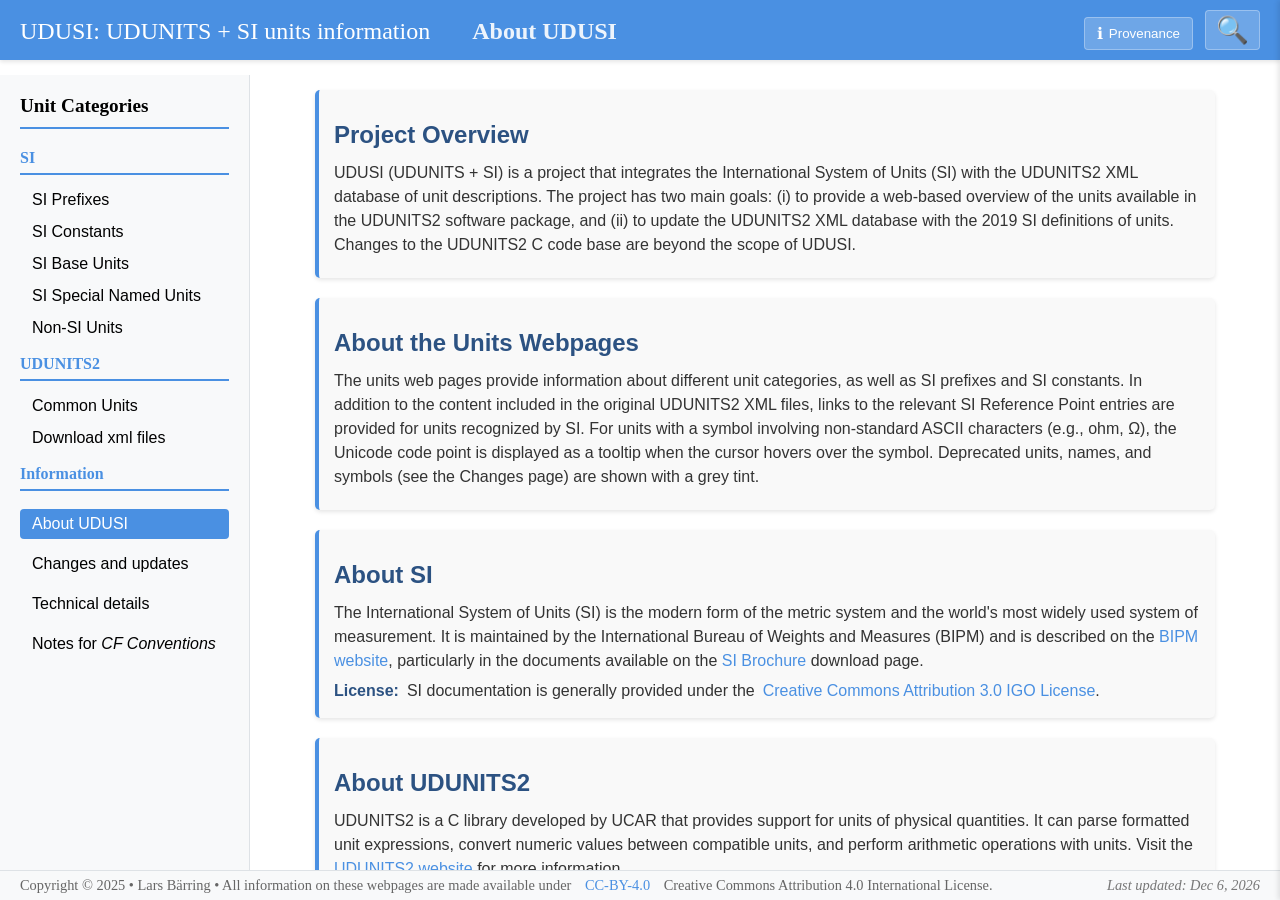
==== index.html @ 998ddeda "Initial commit" ====
<!DOCTYPE html>
<html lang="en">
<head>
    <meta charset="UTF-8">
    <meta name="viewport" content="width=device-width, initial-scale=1.0">
    <title>UDUSI: SI and UDUNITS2 units</title>
    <link rel="stylesheet" href="css/navigation.css">
    <link rel="stylesheet" href="css/search.css">
    <style>
        /* Additional styles for the last updated info */
        .last-updated {
            margin-left: 10px;
            font-style: italic;
            color: #777;
        }

        .footer-content {
            display: flex;
            justify-content: space-between;
            align-items: center;
            flex-wrap: wrap;
            gap: 10px;
        }

        .copyright-info {
            flex: 1;
        }

        /* Fix for safari and older browsers */
        .nav-list {
            list-style: none;
            padding-left: 0;
        }

        /* Add visual feedback when clicking menu items */
        .nav-list button:active {
            background-color: #357ab8;
            color: white;
        }
    </style>
</head>
<body>

    <div class="top-bar">
        <div class="title-container">
            <span class="main-title">UDUSI: UDUNITS + SI units information &emsp;</span>
            <span class="subtitle" id="page-subtitle">Loading...</span>
            <button id="provenance-btn" class="provenance-button">
                <span class="info-icon">ℹ</span>
                Provenance
            </button>
            <!-- Search -->
            <button id="search-toggle-btn" class="search-toggle-btn" title="Search all units">🔍</button>
            <div id="search-overlay" class="search-overlay">
                <input type="search" id="search-input" placeholder="Search all units, symbols, aliases…" autocomplete="off" spellcheck="false">
                <button id="search-close-btn" class="search-close-btn" title="Close search">&times;</button>
            </div>
            <div id="search-dropdown" class="search-dropdown"></div>
        </div>
    </div>

    <div id="provenance-panel" class="provenance-panel">
        <div class="provenance-content">
            <div class="provenance-header">
                <h3>Data Provenance</h3>
                <button class="close-btn">&times;</button>
            </div>
            <div id="provenance-text">
                No provenance information available.
            </div>
        </div>
    </div>

    <div class="main-content">
        <nav class="nav-column">
            <div class="nav-title">Unit Categories</div>
            <ul class="nav-list">
                <div class="nav-subtitle">SI</div>
                <li><button data-page="pages/prefixes.html">SI Prefixes</button></li>
                <li><button data-page="pages/constants.html">SI Constants</button></li>
                <li><button data-page="pages/base-units.html">SI Base Units</button></li>
                <li><button data-page="pages/special-units.html">SI Special Named Units</button></li>
                <li><button data-page="pages/nonsi-units.html">Non-SI Units</button></li>
                <div class="nav-subtitle">UDUNITS2</div>
                <li><button data-page="pages/udu-common-units.html">Common Units</button></li>
                <li><button data-page="pages/download-page.html">Download xml files</button></li>
                <div class="nav-subtitle">Information</div>
                <li><button data-page="pages/about-page.html" class="active">About UDUSI</button></li>
                <li><button data-page="pages/changes-page.html">Changes and updates</button></li>
                <li><button data-page="pages/technical-page.html">Technical details</button></li>
                <li><button data-page="pages/cf-notes-page.html" id="cf-notes-btn">Notes for <i>CF Conventions</i></button></li>
            </ul>
        </nav>

        <div class="content-area">
            <div class="loading">Loading...</div>
            <iframe id="content-container"></iframe>
        </div>
    </div>

    <div class="footer">
        <div class="footer-content">
            <div class="copyright-info">
                Copyright © 2025 &bull; Lars Bärring  &bull; All information on these webpages are made available under <a href="https://creativecommons.org/licenses/by/4.0/" target="_blank">CC-BY-4.0</a> Creative Commons Attribution 4.0 International License.
            </div>
            <div id="last-updated-info" class="last-updated">
                Last updated: Checking...
            </div>
        </div>
    </div>

    <script src="js/main.js"></script>
    <script src="js/last-updated.js"></script>
    <script src="js/keyboard-navigation.js"></script>
    <script src="js/search.js"></script>

</body>
</html>
---- css/navigation.css ----
* {
    margin: 0;
    padding: 0;
    box-sizing: border-box;
}

body {
    min-width: 768px; /* Prevent layout breaking on very small screens */
}

.top-bar {
    position: fixed;
    top: 0;
    left: 0;
    right: 0;
    background-color: #4a90e2;
    color: white;
    padding: 10px 20px;
    z-index: 1000;
    box-shadow: 0 2px 4px rgba(0,0,0,0.1);
    min-width: 768px; /* Match body min-width */
}

.top-bar .title-container {
    position: relative;
    font-size: 1.5em;
    display: flex;
    align-items: baseline;
    gap: 0.5em;
}

.top-bar .main-title {
    font-weight: normal;
}

.top-bar .subtitle {
    font-weight: bold;
    opacity: 0.9;
}

.main-content {
    margin-top: 75px;
    display: grid;
    grid-template-columns: minmax(200px, 250px) 1fr; /* Flexible nav width */
    height: calc(100vh - 75px);
    overflow: hidden;
    min-width: 768px; /* Match body min-width */
}

.nav-column {
    background-color: #f8f9fa;
    border-right: 1px solid #dee2e6;
    padding: 20px;
    overflow-y: auto;
    min-width: 200px; /* Minimum nav width */
    max-width: 250px; /* Maximum nav width */
    /* Make sure the nav column has enough height to show all items */
    max-height: calc(100vh - 105px); /* 75px for top margin + 30px for footer */
}

.nav-title {
    font-size: 1.2em;
    font-weight: 600;
    margin-bottom: 20px;
    padding-bottom: 10px;
    border-bottom: 2px solid #4a90e2;
    white-space: nowrap; /* Prevent title wrapping */
}

.nav-subtitle {
    font-size: 1.0em;
    font-weight: 600;
    color: #4a90e2;
    margin-top: 12px; /* Reduced from 20px */
    margin-bottom: 10px; /* Reduced from 20px */
    padding-bottom: 6px; /* Reduced from 10px */
    border-bottom: 2px solid #4a90e2;
    white-space: nowrap; /* Prevent title wrapping */
}

.nav-list {
    list-style: none;
    padding-bottom: 15px; /* Add padding at the bottom of the nav list */
    padding-left: 10px; /* Add left padding to all menu items */
}

/* Reduce spacing between nav items */
.nav-list li {
    margin-bottom: 2px; /* Reduced from 5px */
}

/* Space between sections but less than before */
.nav-list li button[data-page="pages/about-page.html"],
.nav-list li button[data-page="pages/changes-page.html"],
.nav-list li button[data-page="pages/technical-page.html"],
.nav-list li button[data-page="pages/cf-notes-page.html"] {
    margin-top: 8px; /* Reduced from 15px */
}

/* Improve button clickability and accessibility */
.nav-list button {
    width: 100%;
    text-align: left;
    padding: 6px 12px; /* Reduced vertical padding from 10px to 6px */
    background: none;
    border: none;
    border-radius: 4px;
    cursor: pointer;
    font-size: 1em;
    white-space: nowrap;
    overflow: hidden;
    text-overflow: ellipsis;
    transition: all 0.2s ease; /* Smooth transitions */
    position: relative; /* For focus indicator positioning */
}

.nav-list button:hover {
    background-color: #e9ecef;
}

.nav-list button.active {
    background-color: #4a90e2;
    color: white;
}

/* Add visual feedback when clicking menu items */
.nav-list button:active {
    background-color: #357ab8;
    color: white;
}

/* Improve focus visibility for keyboard navigation */
.nav-list button:focus {
    outline: 2px solid #4a90e2; /* Clear focus indicator */
}

/* Add visual indicator for keyboard focus */
.nav-list button:focus:not(:focus-visible) {
    outline: none; /* Remove outline for mouse focus */
}

.nav-list button:focus-visible {
    outline: 2px solid #4a90e2; /* Keep outline for keyboard focus */
    box-shadow: 0 0 0 4px rgba(74, 144, 226, 0.2); /* Add subtle glow */
}

/* Ensure active (selected) button text remains white even when focused */
.nav-list button.active:focus {
    background-color: #4a90e2; /* Keep the active background color */
    color: #333333; /* Keep the text white */
}

/* Ensure non-active buttons get a light highlight when focused */
.nav-list button:not(.active):focus {
    background-color: rgba(74, 144, 226, 0.1); /* Light highlight for non-active buttons */
    color: inherit; /* Keep original text color */
}

.content-area {
    overflow: hidden;
    height: 100%;
    min-width: 500px; /* Ensure minimum content width */
    position: relative; /* For watermark positioning */
}

/* Watermark styles */
.content-watermark {
    position: absolute;
    top: 0;
    left: 0;
    width: 100%;
    height: 100%;
    display: flex;
    align-items: center;
    justify-content: center;
    pointer-events: none;
    z-index: 2; /* Above iframe but below loading indicator */
}

.content-watermark::after {
    content: "DRAFT";
    font-size: 120px;
    color: rgba(128, 128, 128, 0.2);
    transform: rotate(-45deg);
    white-space: nowrap;
    letter-spacing: 20px;
    pointer-events: none;
}

#content-container {
    height: 100%;
    width: 100%;
    border: none;
}

.loading {
    display: none;
    position: fixed;
    top: 50%;
    left: 50%;
    transform: translate(-50%, -50%);
    padding: 20px;
    background: white;
    border: 1px solid #ddd;
    border-radius: 4px;
    box-shadow: 0 2px 4px rgba(0,0,0,0.1);
    z-index: 1001; /* Above top bar */
}

.loading.active {
    display: block;
}

/* Provenance button styling */
.provenance-button {
    margin-left: auto;
    background: rgba(255, 255, 255, 0.2);
    border: 1px solid rgba(255, 255, 255, 0.3);
    border-radius: 4px;
    color: white;
    padding: 6px 12px;
    cursor: pointer;
    display: flex;
    align-items: center;
    gap: 6px;
    transition: background-color 0.2s;
}

.provenance-button:hover {
    background: rgba(255, 255, 255, 0.3);
}

.info-icon {
    font-size: 1.2em;
}

/* Provenance panel styling */
.provenance-panel {
    position: fixed;
    top: 0;
    right: -400px; /* Start off-screen */
    width: 400px;
    height: 100vh;
    background: white;
    box-shadow: -2px 0 5px rgba(0,0,0,0.1);
    transition: right 0.3s ease;
    z-index: 1100;
}

.provenance-panel.active {
    right: 0;
}

.provenance-content {
    height: 100%;
    display: flex;
    flex-direction: column;
    padding: 20px;
}

.provenance-header {
    display: flex;
    justify-content: space-between;
    align-items: center;
    margin-bottom: 20px;
    padding-bottom: 10px;
    border-bottom: 1px solid #eee;
}

.provenance-header h3 {
    margin: 0;
    color: #333;
}

.close-btn {
    background: none;
    border: none;
    font-size: 1.5em;
    cursor: pointer;
    color: #666;
    padding: 0 5px;
}

.close-btn:hover {
    color: #333;
}

#provenance-text {
    flex-grow: 1;
    overflow-y: auto;
    padding-right: 10px;
    line-height: 1.6;
    color: #444;
}

.footer {
    position: fixed;
    bottom: 0;
    left: 0;
    right: 0;
    height: 30px;
    background-color: #f8f9fa;
    border-top: 1px solid #dee2e6;
    z-index: 1000;
    min-width: 768px; /* Match body min-width */
}

.footer-content {
    height: 100%;
    display: flex;
    align-items: center;
    justify-content: center;
    padding: 0 20px;
    color: #666;
    font-size: 0.9em;
}

.footer-content a {
    color: #4a90e2;
    text-decoration: none;
    margin: 0 10px;
}

.footer-content a:hover {
    text-decoration: underline;
}

/* Add a message for very small screens */
@media (max-width: 767px) {
    body::before {
        content: "Please use a larger screen for optimal viewing";
        display: block;
        padding: 20px;
        text-align: center;
        background: #fff3cd;
        color: #856404;
        position: fixed;
        top: 0;
        left: 0;
        right: 0;
        z-index: 2000;
    }
}
---- css/search.css ----
/* Search overlay in top bar */

.search-toggle-btn {
    background: rgba(255, 255, 255, 0.2);
    border: 1px solid rgba(255, 255, 255, 0.3);
    border-radius: 4px;
    color: white;
    padding: 6px 10px;
    cursor: pointer;
    font-size: 1.1em;
    line-height: 1;
    transition: background-color 0.2s;
    flex-shrink: 0;
}

.search-toggle-btn:hover {
    background: rgba(255, 255, 255, 0.3);
}

/* Overlay covers the right half of the top bar */
.search-overlay {
    position: absolute;
    top: 0;
    right: 0;
    width: 50%;
    height: 100%;
    font-size: 0.6em;
    background-color: #4a90e2; /* same as top bar */
    display: flex;
    align-items: center;
    padding: 0 12px;
    gap: 8px;
    box-sizing: border-box;
    opacity: 0;
    pointer-events: none;
    transition: opacity 0.2s ease;
    z-index: 1050;
}

.search-overlay.active {
    opacity: 1;
    pointer-events: all;
}

.search-overlay input[type="search"] {
    flex: 1;
    padding: 3px 8px;
    border: 1px solid rgba(255, 255, 255, 0.6);
    border-radius: 4px;
    background: rgba(255, 255, 255, 0.15);
    color: white;
    font-size: inherit;
    outline: none;
    min-width: 0;
}

.search-overlay input[type="search"]::placeholder {
    color: rgba(255, 255, 255, 0.65);
}

.search-overlay input[type="search"]:focus {
    background: rgba(255, 255, 255, 0.25);
    border-color: white;
}

/* Remove default search input cancel button (webkit) */
.search-overlay input[type="search"]::-webkit-search-cancel-button {
    -webkit-appearance: none;
}

.search-close-btn {
    background: none;
    border: none;
    color: white;
    font-size: 1.4em;
    cursor: pointer;
    padding: 0 4px;
    line-height: 1;
    opacity: 0.8;
    flex-shrink: 0;
}

.search-close-btn:hover {
    opacity: 1;
}

/* Dropdown results */
.search-dropdown {
    position: fixed;
    top: 44px; /* just below the top bar */
    right: 12px;
    width: calc(50% - 24px);
    font-size: 0.6em; /* match .search-overlay font-size */
    background: white;
    border: 1px solid #dee2e6;
    border-radius: 4px;
    box-shadow: 0 4px 12px rgba(0, 0, 0, 0.15);
    z-index: 1200;
    display: none;
}

.search-dropdown.active {
    display: block;
}

.search-dropdown ul {
    list-style: none;
    margin: 0;
    padding: 4px 0;
}

.search-dropdown li {
    padding: 4px 8px;
    cursor: pointer;
    font-size: inherit;
    color: #333;
    border-left: 3px solid transparent;
    transition: background-color 0.1s, border-color 0.1s;
}

.search-dropdown li:hover,
.search-dropdown li.highlighted {
    background-color: #f0f6ff;
    border-left-color: #4a90e2;
}

.search-dropdown .search-hint {
    padding: 8px 14px;
    font-size: 0.85em;
    color: #888;
    cursor: default;
    border-left: none;
}

.search-dropdown .search-hint:hover {
    background: none;
    border-left-color: transparent;
}
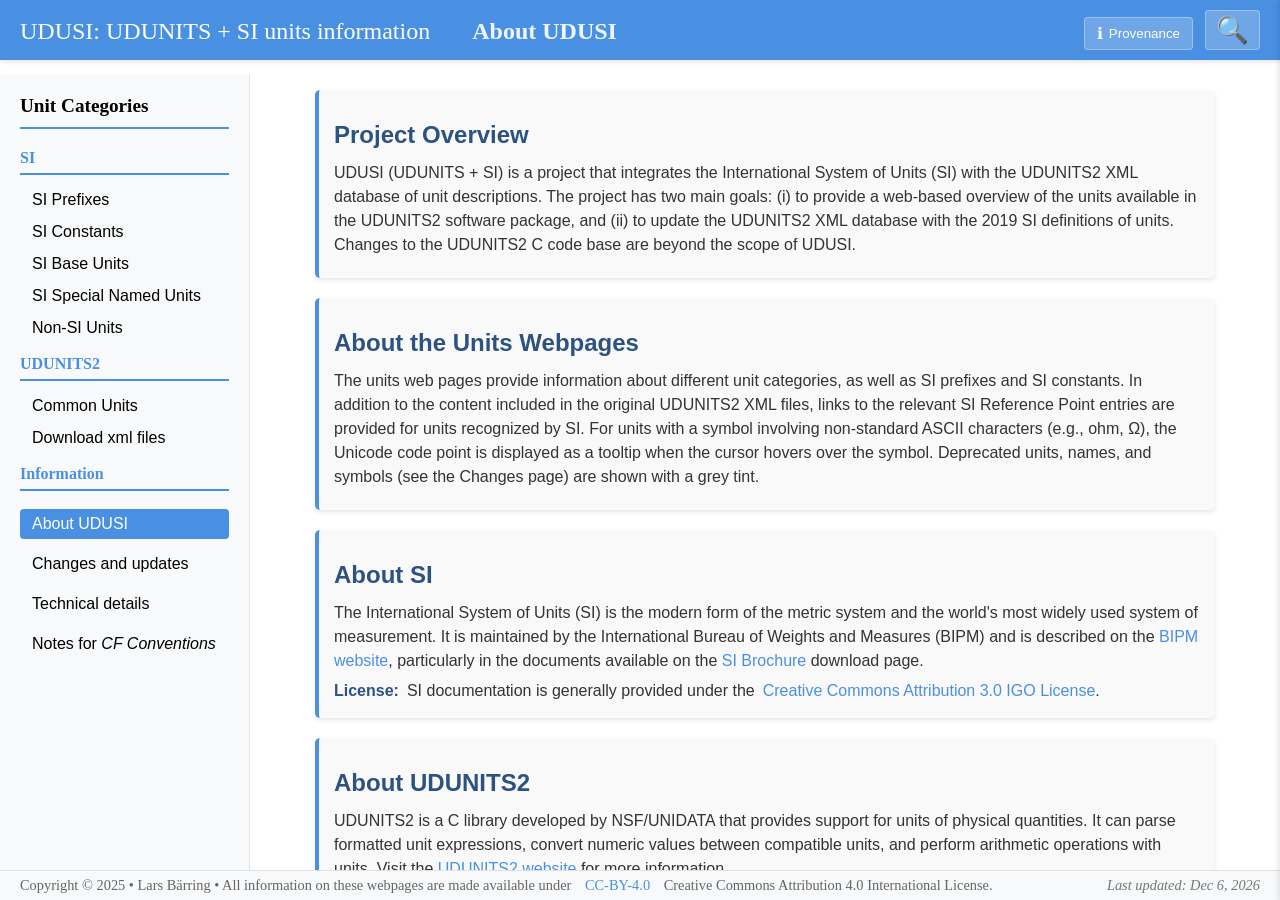
==== commit 4c17dd36: "Updated pages (doc. text, timestampes)" ====
--- a/index.html
+++ b/index.html
@@ -66,7 +66,7 @@
                 <button class="close-btn">&times;</button>
             </div>
             <div id="provenance-text">
-                No provenance information available.
+                <p>This index page was last updated on 2026-03-02 23:36Z.</p>
             </div>
         </div>
     </div>
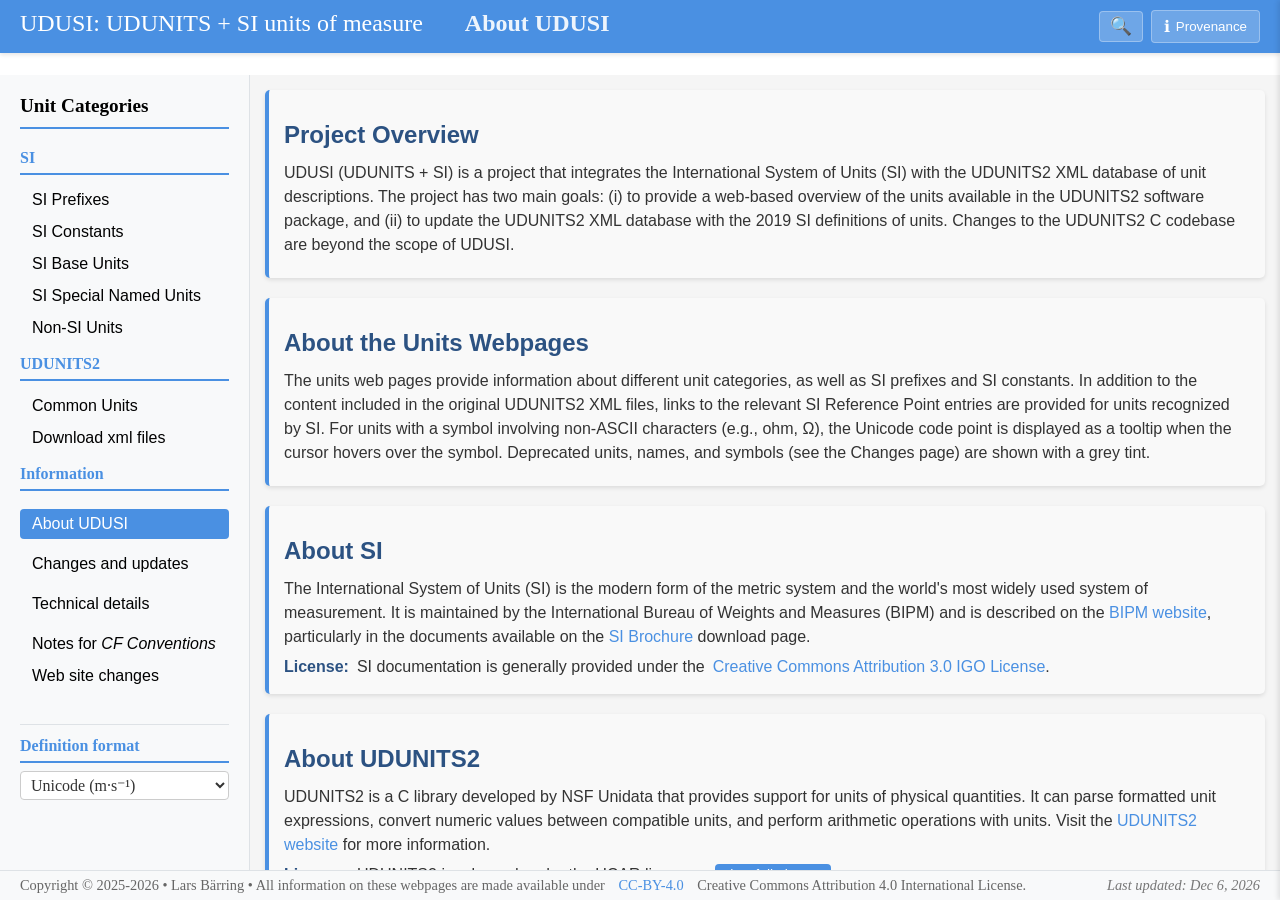
==== commit 715fcb40: "Include complementary information from QUDT and NVS P06 vocabularies." ====
--- a/index.html
+++ b/index.html
@@ -3,7 +3,8 @@
 <head>
     <meta charset="UTF-8">
     <meta name="viewport" content="width=device-width, initial-scale=1.0">
-    <title>UDUSI: SI and UDUNITS2 units</title>
+    <title>UDUSI: UDUNITS and SI  units</title>
+    <link rel="stylesheet" href="css/theme.css">
     <link rel="stylesheet" href="css/navigation.css">
     <link rel="stylesheet" href="css/search.css">
     <style>
@@ -43,20 +44,21 @@
 
     <div class="top-bar">
         <div class="title-container">
-            <span class="main-title">UDUSI: UDUNITS + SI units information &emsp;</span>
+            <span class="main-title">UDUSI: UDUNITS + SI units of measure &emsp;</span>
             <span class="subtitle" id="page-subtitle">Loading...</span>
+        </div>
+        <div class="top-bar-right">
+            <div id="search-overlay" class="search-overlay">
+                <input type="search" id="search-input" placeholder="Search all units, symbols, aliases…" autocomplete="off" spellcheck="false">
+                <button id="search-close-btn" class="search-close-btn" title="Close search">&times;</button>
+            </div>
+            <button id="search-toggle-btn" class="search-toggle-btn" title="Search all units">🔍</button>
             <button id="provenance-btn" class="provenance-button">
                 <span class="info-icon">ℹ</span>
                 Provenance
             </button>
-            <!-- Search -->
-            <button id="search-toggle-btn" class="search-toggle-btn" title="Search all units">🔍</button>
-            <div id="search-overlay" class="search-overlay">
-                <input type="search" id="search-input" placeholder="Search all units, symbols, aliases…" autocomplete="off" spellcheck="false">
-                <button id="search-close-btn" class="search-close-btn" title="Close search">&times;</button>
-            </div>
-            <div id="search-dropdown" class="search-dropdown"></div>
         </div>
+        <div id="search-dropdown" class="search-dropdown"></div>
     </div>
 
     <div id="provenance-panel" class="provenance-panel">
@@ -66,7 +68,7 @@
                 <button class="close-btn">&times;</button>
             </div>
             <div id="provenance-text">
-                <p>This index page was last updated on 2026-03-02 23:36Z.</p>
+                <p>This index page was last updated on 2026-03-18 18:08:39 Z.</p>
             </div>
         </div>
     </div>
@@ -89,7 +91,19 @@
                 <li><button data-page="pages/changes-page.html">Changes and updates</button></li>
                 <li><button data-page="pages/technical-page.html">Technical details</button></li>
                 <li><button data-page="pages/cf-notes-page.html" id="cf-notes-btn">Notes for <i>CF Conventions</i></button></li>
+                <li><button data-page="pages/website-changes-page.html">Web site changes</button></li>
             </ul>
+
+            <div class="format-selector-panel">
+                <label class="format-selector-label" for="def-format-select">Definition format</label>
+                <select id="def-format-select">
+                    <option value="unicode" selected>Unicode  (m·s⁻¹)</option>
+                    <option value="ascii">ASCII  (m.s-1)</option>
+                    <option value="cf">CF  (m s-1)</option>
+                    <option value="starstar">Star-star  (m*s**-1)</option>
+                    <option value="starcaret">Star-caret  (m*s^-1)</option>
+                </select>
+            </div>
         </nav>
 
         <div class="content-area">
@@ -101,7 +115,7 @@
     <div class="footer">
         <div class="footer-content">
             <div class="copyright-info">
-                Copyright © 2025 &bull; Lars Bärring  &bull; All information on these webpages are made available under <a href="https://creativecommons.org/licenses/by/4.0/" target="_blank">CC-BY-4.0</a> Creative Commons Attribution 4.0 International License.
+                Copyright © 2025-2026 &bull; Lars Bärring  &bull; All information on these webpages are made available under <a href="https://creativecommons.org/licenses/by/4.0/" target="_blank">CC-BY-4.0</a> Creative Commons Attribution 4.0 International License.
             </div>
             <div id="last-updated-info" class="last-updated">
                 Last updated: Checking...
@@ -113,6 +127,30 @@
     <script src="js/last-updated.js"></script>
     <script src="js/keyboard-navigation.js"></script>
     <script src="js/search.js"></script>
+    <script>
+    // Definition format selector
+    (function () {
+        var currentFormat = 'unicode';
+        var select = document.getElementById('def-format-select');
+        var iframe = document.getElementById('content-container');
+
+        function sendFormat(fmt) {
+            try {
+                iframe.contentWindow.postMessage({ type: 'def-format', format: fmt }, '*');
+            } catch (e) {}
+        }
+
+        select.addEventListener('change', function () {
+            currentFormat = this.value;
+            sendFormat(currentFormat);
+        });
+
+        // When a new page loads into the iframe, send the current format
+        iframe.addEventListener('load', function () {
+            sendFormat(currentFormat);
+        });
+    })();
+    </script>
 
 </body>
 </html>
--- a/css/theme.css
+++ b/css/theme.css
@@ -0,0 +1,6 @@
+/* Theme colors — single source of truth */
+:root {
+    --color-accent: #4a90e2;
+    --color-accent-dark: #2c5282;
+    --color-accent-hover: #3a7bc8;
+}
--- a/css/navigation.css
+++ b/css/navigation.css
@@ -13,12 +13,14 @@
     top: 0;
     left: 0;
     right: 0;
-    background-color: #4a90e2;
+    background-color: var(--color-accent);
     color: white;
     padding: 10px 20px;
     z-index: 1000;
     box-shadow: 0 2px 4px rgba(0,0,0,0.1);
     min-width: 768px; /* Match body min-width */
+    display: flex;
+    align-items: centre;
 }
 
 .top-bar .title-container {
@@ -63,18 +65,18 @@
     font-weight: 600;
     margin-bottom: 20px;
     padding-bottom: 10px;
-    border-bottom: 2px solid #4a90e2;
+    border-bottom: 2px solid var(--color-accent);
     white-space: nowrap; /* Prevent title wrapping */
 }
 
 .nav-subtitle {
     font-size: 1.0em;
     font-weight: 600;
-    color: #4a90e2;
+    color: var(--color-accent);
     margin-top: 12px; /* Reduced from 20px */
     margin-bottom: 10px; /* Reduced from 20px */
     padding-bottom: 6px; /* Reduced from 10px */
-    border-bottom: 2px solid #4a90e2;
+    border-bottom: 2px solid var(--color-accent);
     white-space: nowrap; /* Prevent title wrapping */
 }
 
@@ -119,7 +121,7 @@
 }
 
 .nav-list button.active {
-    background-color: #4a90e2;
+    background-color: var(--color-accent);
     color: white;
 }
 
@@ -131,7 +133,7 @@
 
 /* Improve focus visibility for keyboard navigation */
 .nav-list button:focus {
-    outline: 2px solid #4a90e2; /* Clear focus indicator */
+    outline: 2px solid var(--color-accent); /* Clear focus indicator */
 }
 
 /* Add visual indicator for keyboard focus */
@@ -140,14 +142,14 @@
 }
 
 .nav-list button:focus-visible {
-    outline: 2px solid #4a90e2; /* Keep outline for keyboard focus */
+    outline: 2px solid var(--color-accent); /* Keep outline for keyboard focus */
     box-shadow: 0 0 0 4px rgba(74, 144, 226, 0.2); /* Add subtle glow */
 }
 
 /* Ensure active (selected) button text remains white even when focused */
 .nav-list button.active:focus {
-    background-color: #4a90e2; /* Keep the active background color */
-    color: #333333; /* Keep the text white */
+    background-color: var(--color-accent); /* Keep the active background color */
+    color: white; /* Keep the text white */
 }
 
 /* Ensure non-active buttons get a light highlight when focused */
@@ -212,8 +214,15 @@
 }
 
 /* Provenance button styling */
+.top-bar-right {
+    margin-left: auto;
+    display: flex;
+    align-items: center;
+    gap: 8px;
+    position: relative;
+}
+
 .provenance-button {
-    margin-left: auto;
     background: rgba(255, 255, 255, 0.2);
     border: 1px solid rgba(255, 255, 255, 0.3);
     border-radius: 4px;
@@ -316,7 +325,7 @@
 }
 
 .footer-content a {
-    color: #4a90e2;
+    color: var(--color-accent);
     text-decoration: none;
     margin: 0 10px;
 }
@@ -340,4 +349,38 @@
         right: 0;
         z-index: 2000;
     }
-}+}
+
+/* Definition format selector — sits below the nav list inside nav-column */
+.format-selector-panel {
+    margin-top: 16px;
+    padding-top: 12px;
+    border-top: 1px solid #dee2e6;
+}
+
+.format-selector-label {
+    display: block;
+    font-size: 1.0em;
+    font-weight: 600;
+    color: var(--color-accent);
+    padding-bottom: 6px;
+    border-bottom: 2px solid var(--color-accent);
+    margin-bottom: 8px;
+}
+
+#def-format-select {
+    width: 100%;
+    font-size: 1.0em;
+    font-family: inherit;
+    padding: 4px 6px;
+    border: 1px solid #ccc;
+    border-radius: 4px;
+    background-color: white;
+    color: #333;
+    cursor: pointer;
+}
+
+#def-format-select:focus {
+    outline: 2px solid var(--color-accent);
+    outline-offset: 1px;
+}
--- a/css/search.css
+++ b/css/search.css
@@ -17,15 +17,15 @@
     background: rgba(255, 255, 255, 0.3);
 }
 
-/* Overlay covers the right half of the top bar */
+/* Overlay sits inside .top-bar-right, expands leftward */
 .search-overlay {
     position: absolute;
     top: 0;
-    right: 0;
-    width: 50%;
+    right: 100%;
+    width: 400px;
     height: 100%;
-    font-size: 0.6em;
-    background-color: #4a90e2; /* same as top bar */
+    font-size: 1em;
+    background-color: var(--color-accent);
     display: flex;
     align-items: center;
     padding: 0 12px;
@@ -90,7 +90,7 @@
     top: 44px; /* just below the top bar */
     right: 12px;
     width: calc(50% - 24px);
-    font-size: 0.6em; /* match .search-overlay font-size */
+    font-size: 1em; /* match .search-overlay font-size */
     background: white;
     border: 1px solid #dee2e6;
     border-radius: 4px;
@@ -107,6 +107,8 @@
     list-style: none;
     margin: 0;
     padding: 4px 0;
+    max-height: 60vh;
+    overflow-y: auto;
 }
 
 .search-dropdown li {
@@ -121,7 +123,7 @@
 .search-dropdown li:hover,
 .search-dropdown li.highlighted {
     background-color: #f0f6ff;
-    border-left-color: #4a90e2;
+    border-left-color: var(--color-accent);
 }
 
 .search-dropdown .search-hint {
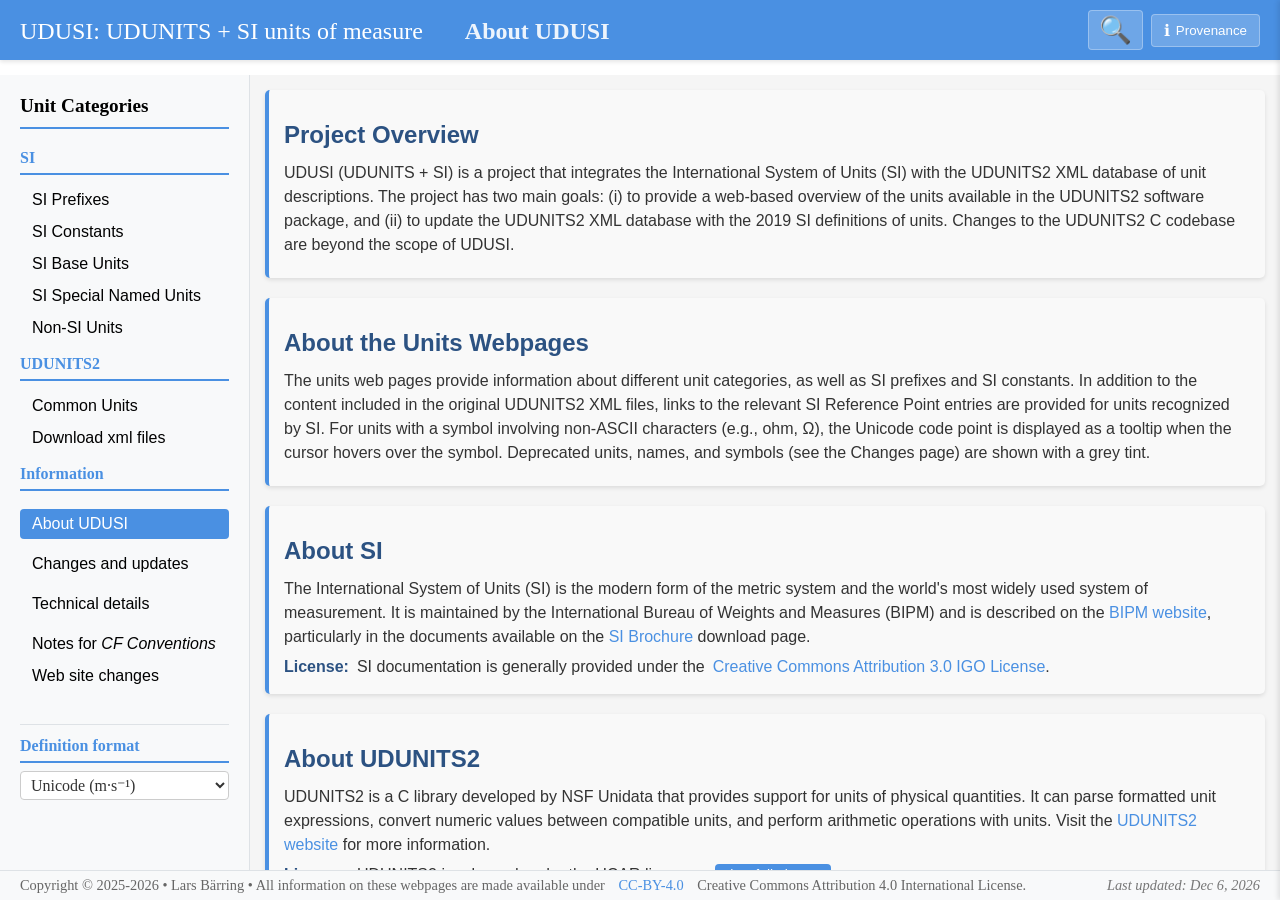
==== commit 03d0f2ce: "Include complementary information from QUDT and NVS P06 vocabularies." ====
--- a/index.html
+++ b/index.html
@@ -46,19 +46,19 @@
         <div class="title-container">
             <span class="main-title">UDUSI: UDUNITS + SI units of measure &emsp;</span>
             <span class="subtitle" id="page-subtitle">Loading...</span>
+            <div class="top-bar-right">
+                <div id="search-overlay" class="search-overlay">
+                    <input type="search" id="search-input" placeholder="Search all units, symbols, aliases…" autocomplete="off" spellcheck="false">
+                    <button id="search-close-btn" class="search-close-btn" title="Close search">&times;</button>
+                </div>
+                <button id="search-toggle-btn" class="search-toggle-btn" title="Search all units">🔍</button>
+                <button id="provenance-btn" class="provenance-button">
+                    <span class="info-icon">ℹ</span>
+                    Provenance
+                </button>
+            </div>
+            <div id="search-dropdown" class="search-dropdown"></div>
         </div>
-        <div class="top-bar-right">
-            <div id="search-overlay" class="search-overlay">
-                <input type="search" id="search-input" placeholder="Search all units, symbols, aliases…" autocomplete="off" spellcheck="false">
-                <button id="search-close-btn" class="search-close-btn" title="Close search">&times;</button>
-            </div>
-            <button id="search-toggle-btn" class="search-toggle-btn" title="Search all units">🔍</button>
-            <button id="provenance-btn" class="provenance-button">
-                <span class="info-icon">ℹ</span>
-                Provenance
-            </button>
-        </div>
-        <div id="search-dropdown" class="search-dropdown"></div>
     </div>
 
     <div id="provenance-panel" class="provenance-panel">
@@ -68,7 +68,7 @@
                 <button class="close-btn">&times;</button>
             </div>
             <div id="provenance-text">
-                <p>This index page was last updated on 2026-03-18 18:08:39 Z.</p>
+                <p>This index page was last updated on 2026-03-18 16:39:49 Z.</p>
             </div>
         </div>
     </div>
--- a/css/navigation.css
+++ b/css/navigation.css
@@ -19,8 +19,6 @@
     z-index: 1000;
     box-shadow: 0 2px 4px rgba(0,0,0,0.1);
     min-width: 768px; /* Match body min-width */
-    display: flex;
-    align-items: centre;
 }
 
 .top-bar .title-container {
--- a/css/search.css
+++ b/css/search.css
@@ -24,7 +24,7 @@
     right: 100%;
     width: 400px;
     height: 100%;
-    font-size: 1em;
+    font-size: 0.6em;
     background-color: var(--color-accent);
     display: flex;
     align-items: center;
@@ -90,7 +90,7 @@
     top: 44px; /* just below the top bar */
     right: 12px;
     width: calc(50% - 24px);
-    font-size: 1em; /* match .search-overlay font-size */
+    font-size: 0.6em; /* match .search-overlay font-size */
     background: white;
     border: 1px solid #dee2e6;
     border-radius: 4px;
